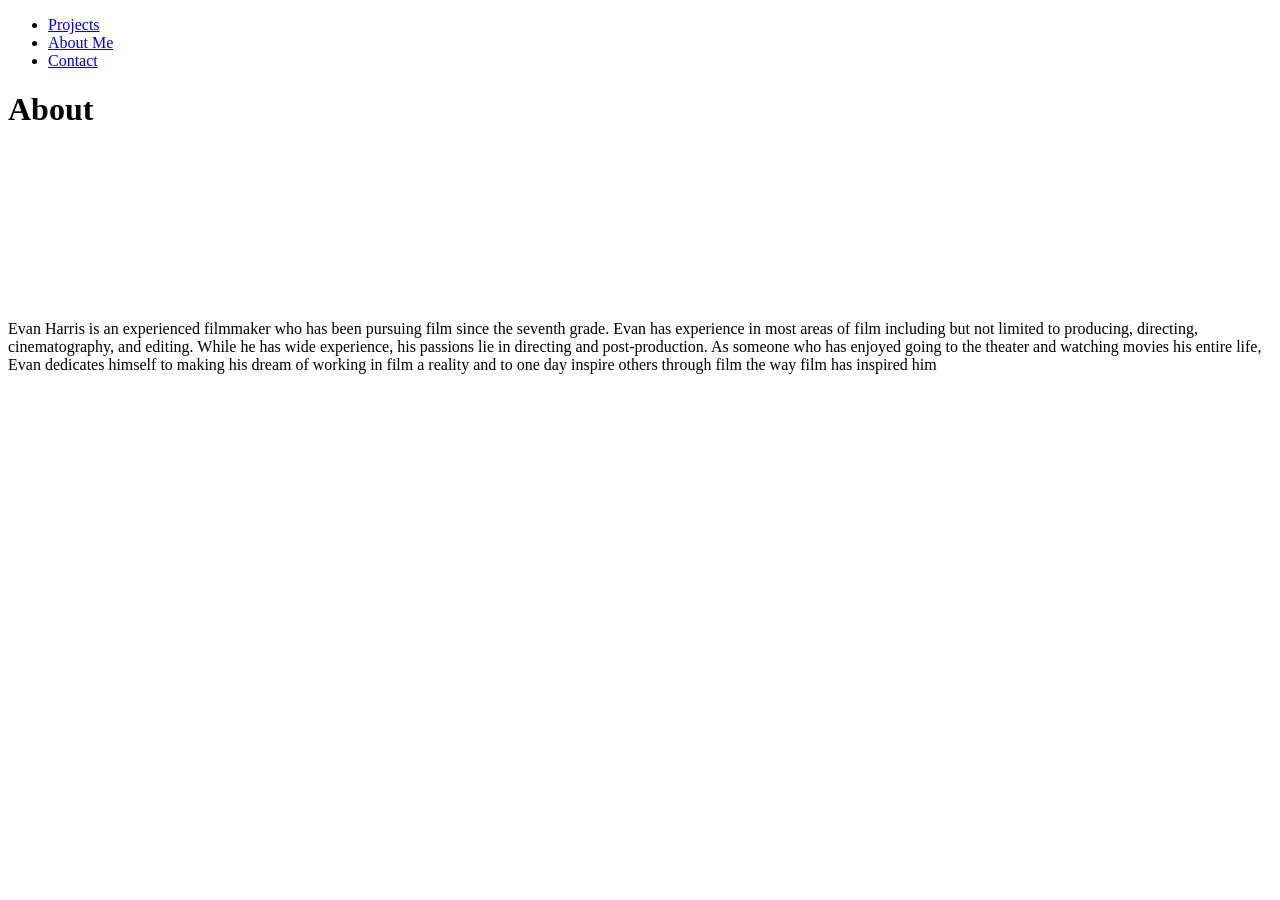
==== public/about.html @ 94f59e44 "added hamburger menu + style (includes fonts)" ====
<!DOCTYPE html>
<html lang="en">
<head>
    <meta charset="UTF-8">
    <meta name="viewport" content="width=device-width, initial-scale=1.0">
    <title>About</title>
</head>
<body>
    <header>
        <nav>
            <ul>
                <li><a href="/projects.html">Projects</a></li>
                <li><a href="/about.html">About Me</a></li>
                <li><a href="/contact.html">Contact</a></li>
            </ul>
        </nav>
    </header>
    <h1>About</h1>
    <video></video>

    <main>
        <p>Evan Harris is an experienced filmmaker who has been pursuing film since the seventh grade. Evan has experience in most areas of film including but not limited to producing, directing, cinematography, and editing. While he has wide experience, his passions lie in directing and post-production. As someone who has enjoyed going to the theater and watching movies his entire life, Evan dedicates himself to making his dream of working in film a reality and to one day inspire others through film the way film has inspired him</p>
    </main>

    
</body>
</html>
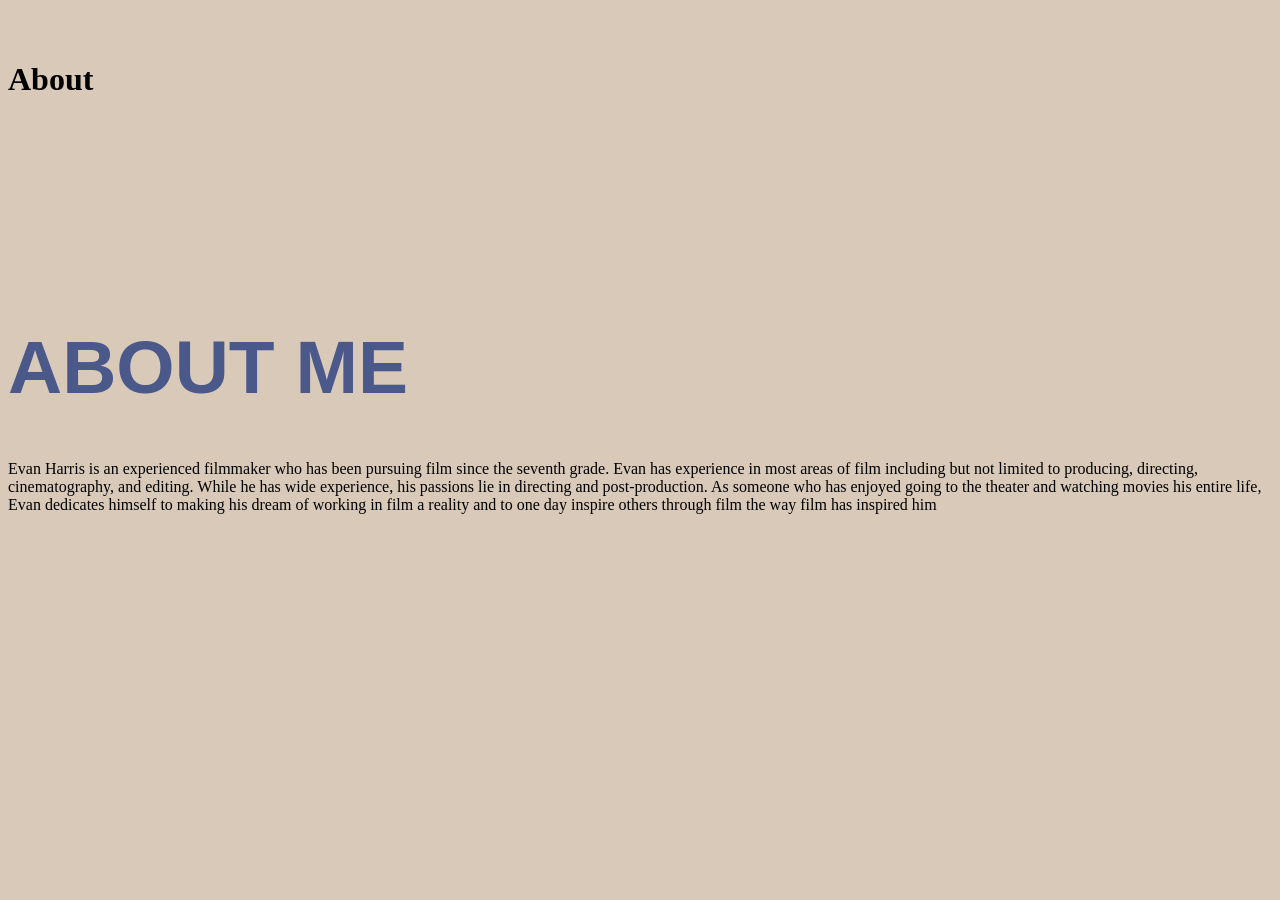
==== commit 0733522a: "created resume page" ====
--- a/public/about.html
+++ b/public/about.html
@@ -4,6 +4,7 @@
     <meta charset="UTF-8">
     <meta name="viewport" content="width=device-width, initial-scale=1.0">
     <title>About</title>
+    <link rel="stylesheet" href="css/styles.css">
 </head>
 <body>
     <header>
@@ -19,6 +20,7 @@
     <video></video>
 
     <main>
+        <h1 class="page-title">About Me</h1>
         <p>Evan Harris is an experienced filmmaker who has been pursuing film since the seventh grade. Evan has experience in most areas of film including but not limited to producing, directing, cinematography, and editing. While he has wide experience, his passions lie in directing and post-production. As someone who has enjoyed going to the theater and watching movies his entire life, Evan dedicates himself to making his dream of working in film a reality and to one day inspire others through film the way film has inspired him</p>
     </main>
 
--- a/public/css/styles.css
+++ b/public/css/styles.css
@@ -0,0 +1,230 @@
+@font-face {
+  font-family: 'LeagueSpartan';
+  src: url('./fonts/LeagueSpartan-VariableFont_wght.ttf') format('truetype');
+  font-family: LeagueSpartan, sans-serif;
+}
+
+@font-face {
+  font-family: 'DM Sans';
+  src: url('./fonts/DMSans-VariableFont_opsz,wght.ttf') format('truetype');
+  font-family: DM Sans, sans-serif;
+}
+
+:root {
+  --color-base: #D9C9B9;
+  --color-primary: #27210D;
+  --color-secondary: #4A4B33;
+  --color-icon: #475019;
+  --color-title: #4A588A;
+  --color-text: #1E190A;
+  --color-link: #031A6B;
+  --color-white: #E8E8E8;
+
+  --font-headers: 'LeagueSpartan', sans-serif;
+  --font-paras: 'DM Sans', sans-serif;
+
+  --font-30: 1.875rem;
+  --font-40: 2.5rem;
+  --font-24: 1.5rem;
+  --font-20: 1.25rem;
+  --font-75: 4.6875rem;
+}
+
+* {
+  box-sizing: border-box;
+}
+
+/************ Header ************/
+/* Hamburger Menu */
+header {
+  padding: 1rem;
+  position: relative;
+
+
+  label {
+    cursor: pointer;
+    height: 1.25rem;
+    position: fixed;
+    left: 1rem;
+    top: 1rem;
+    width: 1.625rem;
+    z-index: 1001;
+
+    span {
+      border-radius: 2px;
+      display: block;
+      height: 3px;
+      position: absolute;
+      width: 100%;
+
+      transform-origin: left;
+
+      &:nth-child(1) {
+        top: 0;
+      }
+
+      &:nth-child(2) {
+        top: 0.5rem;
+      }
+
+      &:nth-child(3) {
+        top: 1rem;
+      }
+    }
+  }
+}
+
+nav {
+  background: var(--color-secondary);
+  height: 100vh;
+  width: 15rem;
+
+  ul {
+    list-style: none;
+    margin: 0;
+    padding: 2rem;
+
+    li {
+      margin-bottom: 1rem;
+
+      a {
+        color: var(--color-base);
+        font-family: var(--font-paras);
+        text-decoration: none;
+      }
+    }
+
+    li:first-child {
+      color: var(--color-base);
+      font-family: var(--font-headers);
+      font-weight: bold;
+      font-size: 1.5rem;
+      margin-top: 3rem;
+      margin-bottom: 3rem;
+    }
+  }
+
+  position: fixed;
+  left: -300px;
+  top: 0;
+  z-index: 1000;
+}
+
+
+.nav-toggle-label span {
+  background-color: var(--color-secondary);
+}
+
+/* Show nav when checkbox is checked */
+.nav-toggle:checked ~ nav {
+  background-color: var(--color-secondary);
+  left: 0;
+}
+
+.nav-toggle:checked ~ .nav-toggle-label span:nth-child(1) {
+  background-color: var(--color-secondary);
+  transform: rotate(45deg);
+  top: -2px; /* Fix */
+}
+
+.nav-toggle:checked ~ .nav-toggle-label span:nth-child(2) {
+  opacity: 0;
+}
+
+.nav-toggle:checked ~ .nav-toggle-label span:nth-child(3) {
+  background-color: var(--color-secondary);
+  transform: rotate(-45deg);
+}
+
+/* Icon */
+.logo {
+  color: var(--color-icon);
+  font-family: var(--font-headers);
+  font-size: 2.5rem;
+  font-weight: bold;
+}
+
+/************ Content ************/
+
+body {
+  background-color: var(--color-base);
+}
+
+.home-title {
+  color: var(--color-title);
+  font-family: var(--font-headers);
+  font-size: 6.25rem;
+  text-transform: uppercase;
+}
+
+img {
+  height: auto;
+  margin: 0;
+  padding: 0;
+  width: 100%;
+}
+
+.subtitle {
+  color: var(--color-text);
+
+  font-family: var(--font-paras);
+  font-size: var(--font-24);
+  font-style: italic;
+  font-weight: thin; /* Fix */
+
+  span {
+    color: var(--color-title);
+    font-size: var(--font-30);
+  }
+}
+
+.page-title {
+  color: var(--color-title);
+  font-family: var(--font-headers);
+  font-size: var(--font-75);
+  text-transform: uppercase;
+}
+
+.resume-subtitle {
+  color: var(--color-title);
+  font-family: var(--font-headers);
+  font-size: var(--font-30);
+}
+
+.text-block {
+  background-color: var(--color-secondary);
+  padding: 1rem;
+
+  margin: 0;
+}
+
+.text-block-curved {
+  background-color: var(--color-secondary);
+
+  margin: 0.25rem;
+  border-radius: 25px;
+  padding: 1rem;
+
+  .resume-subtitle-white {
+    color: var(--color-white);
+    font-family: var(--font-headers);
+    font-size: var(--font-30);
+  }
+
+  p {
+    color: var(--color-white);
+    font-family: var(--font-paras);
+    font-size: var(--font-24);
+  }
+}
+
+.resume-block {
+  padding: 1rem;
+  margin: 0;
+
+  p {
+    color: var(--color-text);
+    font-family: var(--font-paras);
+    font-size: var(--font-24);
+  }
+}
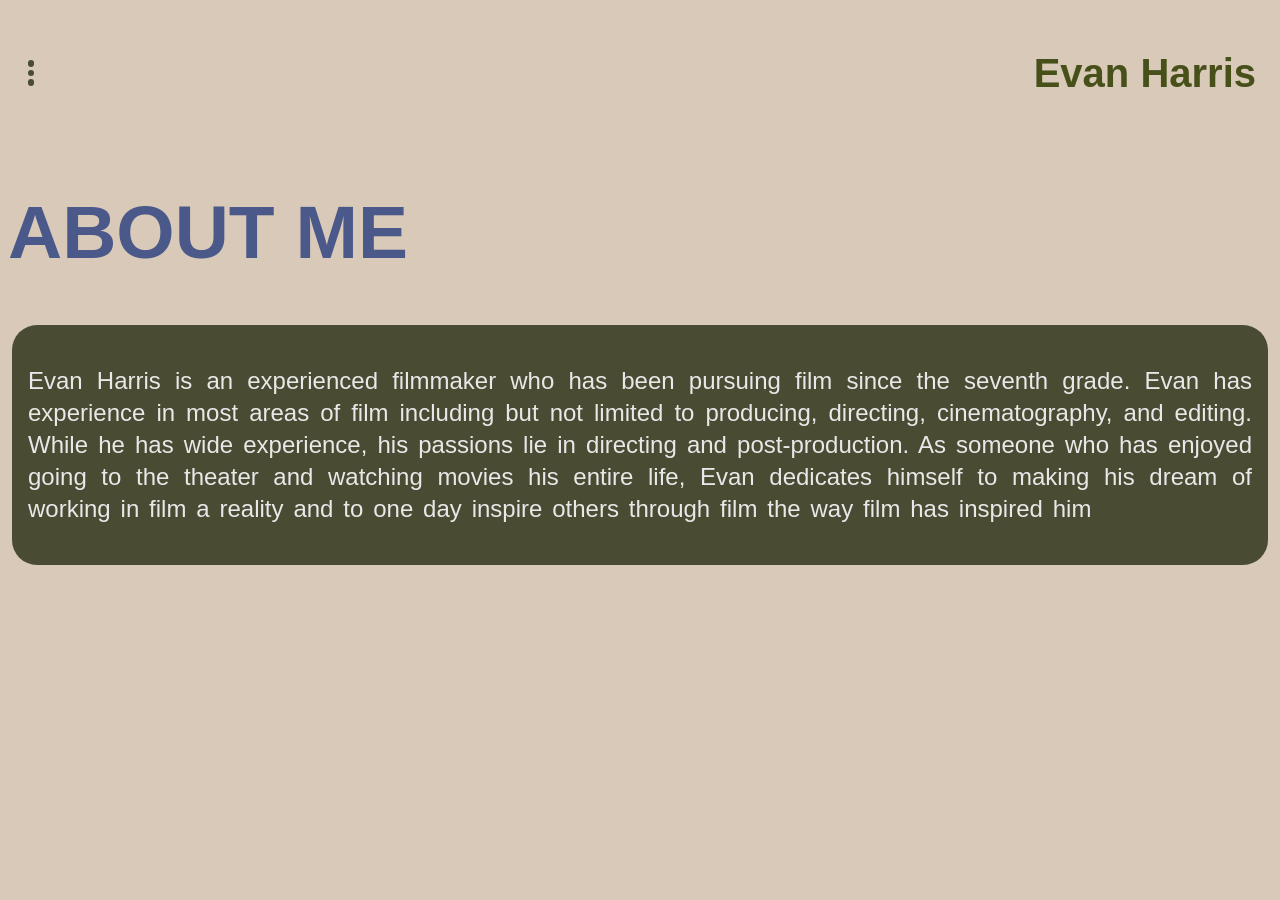
==== commit f00235b1: "fixed details for home page + completed resume" ====
--- a/public/about.html
+++ b/public/about.html
@@ -8,20 +8,28 @@
 </head>
 <body>
     <header>
+        <input type="checkbox" id="nav-toggle" class="nav-toggle" hidden />
+        <label for="nav-toggle" class="nav-toggle-label">
+            <span></span>
+            <span></span>
+            <span></span>
+        </label>
         <nav>
             <ul>
-                <li><a href="/projects.html">Projects</a></li>
-                <li><a href="/about.html">About Me</a></li>
-                <li><a href="/contact.html">Contact</a></li>
+                <li>Evan Harris</li>
+                <li><a href="projects.html">Projects</a></li>
+                <li><a href="about.html">About Me</a></li>
+                <li><a href="contact.html">Contact</a></li>
             </ul>
         </nav>
+        <h1 class="logo">Evan Harris</span></h2>
     </header>
-    <h1>About</h1>
-    <video></video>
 
     <main>
         <h1 class="page-title">About Me</h1>
-        <p>Evan Harris is an experienced filmmaker who has been pursuing film since the seventh grade. Evan has experience in most areas of film including but not limited to producing, directing, cinematography, and editing. While he has wide experience, his passions lie in directing and post-production. As someone who has enjoyed going to the theater and watching movies his entire life, Evan dedicates himself to making his dream of working in film a reality and to one day inspire others through film the way film has inspired him</p>
+        <div class="text-block-curved">
+            <p class="text-chunk">Evan Harris is an experienced filmmaker who has been pursuing film since the seventh grade. Evan has experience in most areas of film including but not limited to producing, directing, cinematography, and editing. While he has wide experience, his passions lie in directing and post-production. As someone who has enjoyed going to the theater and watching movies his entire life, Evan dedicates himself to making his dream of working in film a reality and to one day inspire others through film the way film has inspired him</p>
+        </div>
     </main>
 
     
--- a/public/css/styles.css
+++ b/public/css/styles.css
@@ -24,6 +24,7 @@
   --font-paras: 'DM Sans', sans-serif;
 
   --font-30: 1.875rem;
+  --font-32: 2rem;
   --font-40: 2.5rem;
   --font-24: 1.5rem;
   --font-20: 1.25rem;
@@ -34,41 +35,47 @@
   box-sizing: border-box;
 }
 
+
 /************ Header ************/
-/* Hamburger Menu */
+/* Kebab Menu */
 header {
+  display: flex;
+  justify-content: space-between;
+  align-items: center;
   padding: 1rem;
   position: relative;
-
+  z-index: 1000;
+  margin-left: 0.25rem;
 
   label {
     cursor: pointer;
-    height: 1.25rem;
-    position: fixed;
-    left: 1rem;
-    top: 1rem;
-    width: 1.625rem;
+    flex-direction: column;
+    height: 1.625rem;
+    width: 1.25rem;
     z-index: 1001;
+    position: inherit;
+    margin-left: 0;
 
     span {
-      border-radius: 2px;
+      border-radius: 50%;
       display: block;
-      height: 3px;
+      height: 0.4rem;
       position: absolute;
-      width: 100%;
-
-      transform-origin: left;
+      width: 0.4rem;
+
+      transition: transform 0.3s, opacity 0.3s;
+      transform-origin: center;
 
       &:nth-child(1) {
         top: 0;
       }
 
       &:nth-child(2) {
-        top: 0.5rem;
+        top: 0.6rem;
       }
 
       &:nth-child(3) {
-        top: 1rem;
+        top: 1.2rem;
       }
     }
   }
@@ -99,7 +106,7 @@
       font-family: var(--font-headers);
       font-weight: bold;
       font-size: 1.5rem;
-      margin-top: 3rem;
+      margin-top: 6rem;
       margin-bottom: 3rem;
     }
   }
@@ -113,28 +120,26 @@
 
 .nav-toggle-label span {
   background-color: var(--color-secondary);
-}
-
-/* Show nav when checkbox is checked */
+  border-radius: 50%;
+}
+
 .nav-toggle:checked ~ nav {
   background-color: var(--color-secondary);
   left: 0;
 }
 
 .nav-toggle:checked ~ .nav-toggle-label span:nth-child(1) {
-  background-color: var(--color-secondary);
-  transform: rotate(45deg);
-  top: -2px; /* Fix */
+  background-color: var(--color-base); 
 }
 
 .nav-toggle:checked ~ .nav-toggle-label span:nth-child(2) {
-  opacity: 0;
+  background-color: var(--color-base);
 }
 
 .nav-toggle:checked ~ .nav-toggle-label span:nth-child(3) {
-  background-color: var(--color-secondary);
-  transform: rotate(-45deg);
-}
+  background-color: var(--color-base);
+}
+
 
 /* Icon */
 .logo {
@@ -142,6 +147,8 @@
   font-family: var(--font-headers);
   font-size: 2.5rem;
   font-weight: bold;
+  margin-left: 1rem;
+  text-align: right;
 }
 
 /************ Content ************/
@@ -152,9 +159,16 @@
 
 .home-title {
   color: var(--color-title);
+  line-height: 1;
   font-family: var(--font-headers);
   font-size: 6.25rem;
+  margin: 0;
   text-transform: uppercase;
+  text-align: left;
+
+  span {
+    text-align: right;
+  }
 }
 
 img {
@@ -172,6 +186,11 @@
   font-style: italic;
   font-weight: thin; /* Fix */
 
+  margin-bottom: 5rem;
+  margin-top: 3rem;
+  margin-left: 1rem;
+  margin-right: 1rem;
+
   span {
     color: var(--color-title);
     font-size: var(--font-30);
@@ -216,6 +235,13 @@
     font-family: var(--font-paras);
     font-size: var(--font-24);
   }
+
+  p.text-chunk {
+    line-height: 2rem;
+    word-spacing: .2rem;
+    text-align: justify;
+  }
+
 }
 
 .resume-block {
@@ -227,4 +253,60 @@
     font-family: var(--font-paras);
     font-size: var(--font-24);
   }
+}
+
+.page-buttons {
+  list-style: none;
+  margin: 0;
+  padding: 0;
+}
+
+.page-buttons li {
+  margin-right: 1rem;
+}
+
+.button-item {
+  display: flex;
+  justify-content: space-between; 
+  align-items: center;
+  width: 100%;
+  padding: 0.5rem 1rem;
+  font-family: var(--font-headers);
+  font-size: var(--font-30);
+  font-weight: bold;
+  color: var(--color-text);
+  background: none;
+  border: none;
+  text-align: left;
+  cursor: pointer;
+  transition: background-color 0.2s ease, transform 0.2s ease;
+}
+
+.button-item {
+  font-weight: bold;
+  margin-bottom: 1rem;
+}
+
+.button-item {
+  font-size: var(--font-30);
+  color: var(--color-text);
+  transition: transform 0.2s ease;
+}
+
+.picture-block {
+  background-color: var(--color-primary);
+  border-radius: 0.5rem;
+  width: 100vw;
+}
+
+.cover-image {
+  border-radius: 20px;
+  margin-left: 0;
+  margin-right: 0;
+  margin-top: 3rem;
+  margin-bottom: 5rem;
+}
+
+.break {
+  display: block;
 }
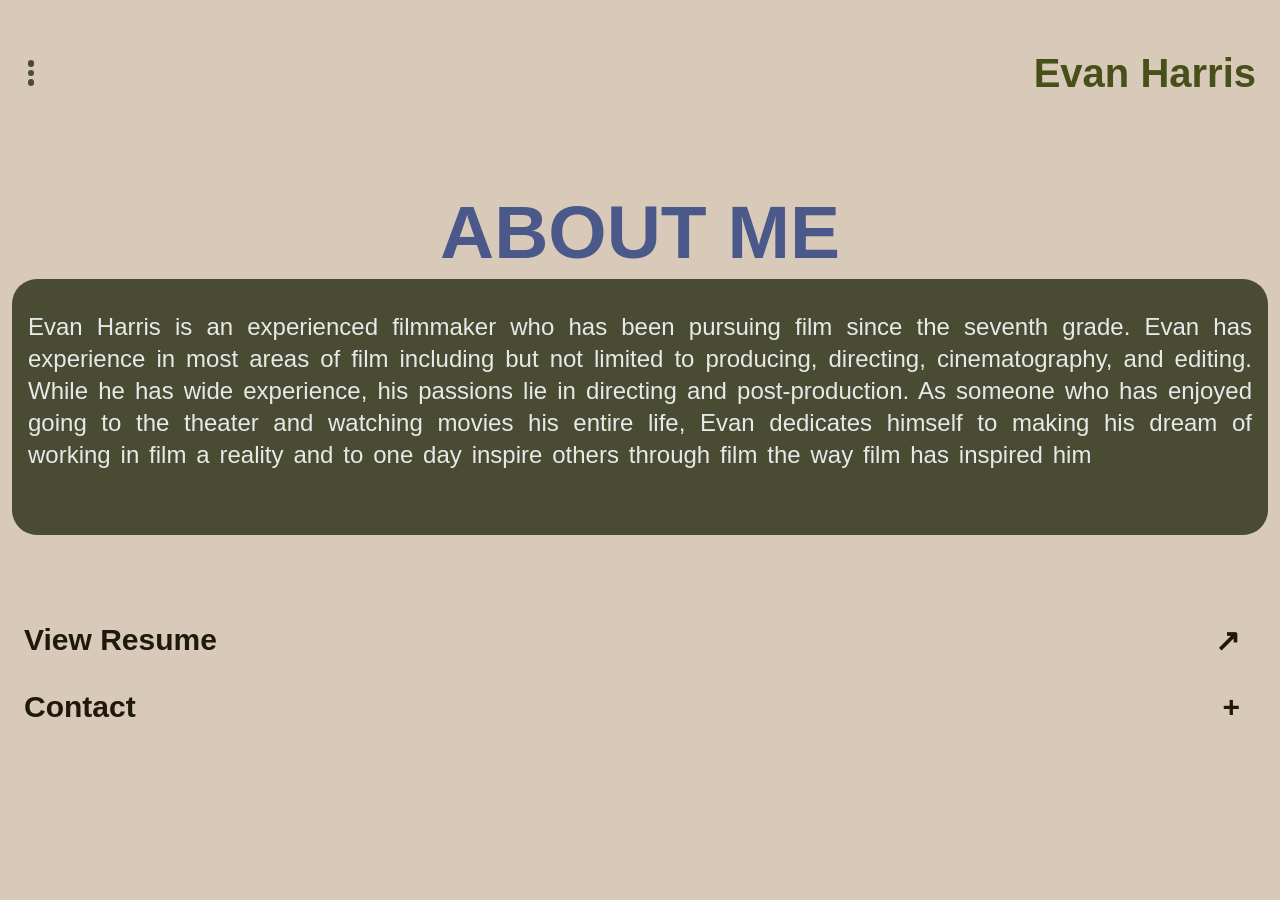
==== commit afc39a76: "edited about + contact pages" ====
--- a/public/about.html
+++ b/public/about.html
@@ -30,8 +30,21 @@
         <div class="text-block-curved">
             <p class="text-chunk">Evan Harris is an experienced filmmaker who has been pursuing film since the seventh grade. Evan has experience in most areas of film including but not limited to producing, directing, cinematography, and editing. While he has wide experience, his passions lie in directing and post-production. As someone who has enjoyed going to the theater and watching movies his entire life, Evan dedicates himself to making his dream of working in film a reality and to one day inspire others through film the way film has inspired him</p>
         </div>
+
+        <div class="page-buttons">
+            <li>
+                <button class="button-item">
+                  <span class="button-title">View Resume</span>
+                  <span class="button-icon">↗</span>
+                </button>
+              </li>
+              <li>
+                <button class="button-item">
+                  <span class="button-title">Contact</span>
+                  <span class="button-icon">+</span>
+                </button>
+              </li>
+        </div>
     </main>
-
-    
 </body>
 </html>
--- a/public/css/styles.css
+++ b/public/css/styles.css
@@ -123,20 +123,20 @@
   border-radius: 50%;
 }
 
-.nav-toggle:checked ~ nav {
+.nav-toggle:checked~nav {
   background-color: var(--color-secondary);
   left: 0;
 }
 
-.nav-toggle:checked ~ .nav-toggle-label span:nth-child(1) {
-  background-color: var(--color-base); 
-}
-
-.nav-toggle:checked ~ .nav-toggle-label span:nth-child(2) {
+.nav-toggle:checked~.nav-toggle-label span:nth-child(1) {
   background-color: var(--color-base);
 }
 
-.nav-toggle:checked ~ .nav-toggle-label span:nth-child(3) {
+.nav-toggle:checked~.nav-toggle-label span:nth-child(2) {
+  background-color: var(--color-base);
+}
+
+.nav-toggle:checked~.nav-toggle-label span:nth-child(3) {
   background-color: var(--color-base);
 }
 
@@ -184,7 +184,8 @@
   font-family: var(--font-paras);
   font-size: var(--font-24);
   font-style: italic;
-  font-weight: thin; /* Fix */
+  font-weight: thin;
+  /* Fix */
 
   margin-bottom: 5rem;
   margin-top: 3rem;
@@ -202,6 +203,8 @@
   font-family: var(--font-headers);
   font-size: var(--font-75);
   text-transform: uppercase;
+  margin-bottom: 0;
+  text-align: center;
 }
 
 .resume-subtitle {
@@ -237,9 +240,57 @@
   }
 
   p.text-chunk {
+    margin: 1rem 0 3rem 0;
     line-height: 2rem;
     word-spacing: .2rem;
     text-align: justify;
+  }
+
+  ul {
+    list-style: none;
+    padding: 0;
+    margin: 0;
+  }
+
+  li {
+    margin-bottom: 1.5rem;
+    display: flex;
+    align-items: center;
+  }
+
+  i:first-child {
+    margin-top: 1rem;
+  }
+
+  i:last-child {
+    margin-bottom: 0;
+  }
+
+  .contact-btn {
+    background: none;
+    border: none;
+    padding: 0;
+    margin: 0;
+    font-size: var(--font-24);
+    font-family: var(--font-paras);
+    text-align: left;
+    cursor: pointer;
+    color: var(--color-base);
+    display: flex;
+    align-items: center;
+  }
+
+  .contact-btn a {
+    color: var(--font-base);
+    font-family: var(--font-paras);
+    text-decoration: none;
+    margin-left: 10px;
+    font-weight: bold;
+  }
+
+  .contact-btn i {
+    margin-right: 1rem;
+    font-size: var(--font-24);
   }
 
 }
@@ -257,7 +308,7 @@
 
 .page-buttons {
   list-style: none;
-  margin: 0;
+  margin: 5rem 0 0 0;
   padding: 0;
 }
 
@@ -267,7 +318,7 @@
 
 .button-item {
   display: flex;
-  justify-content: space-between; 
+  justify-content: space-between;
   align-items: center;
   width: 100%;
   padding: 0.5rem 1rem;
